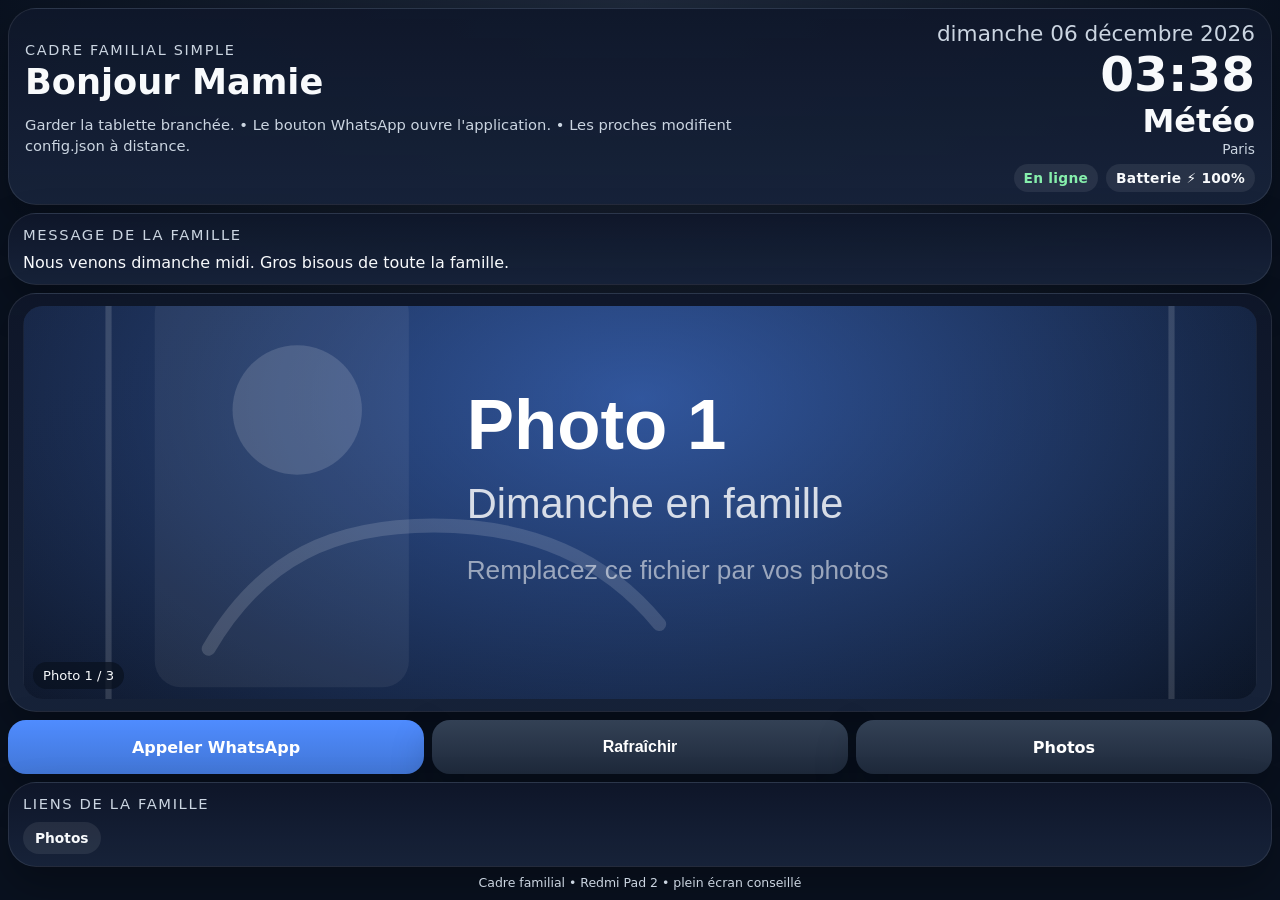
==== index.html @ 41dae537 "Add files via upload" ====
<!DOCTYPE html>
<html lang="fr">
<head>
  <meta charset="utf-8" />
  <meta name="viewport" content="width=device-width, initial-scale=1, viewport-fit=cover" />
  <meta name="theme-color" content="#09111f" />
  <meta name="apple-mobile-web-app-capable" content="yes" />
  <meta name="apple-mobile-web-app-status-bar-style" content="black-translucent" />
  <meta name="description" content="Cadre familial interactif pour tablette" />
  <link rel="manifest" href="manifest.json" />
  <link rel="icon" href="icons/icon-192.png" sizes="192x192" />
  <link rel="apple-touch-icon" href="icons/icon-192.png" />
  <link rel="stylesheet" href="styles.css" />
  <title>Cadre familial</title>
</head>
<body>
  <main class="shell" aria-label="Cadre familial">
    <header class="hero card">
      <div class="hero-copy">
        <p id="subtitle" class="eyebrow">Cadre familial</p>
        <h1 id="title">Bonjour</h1>
        <p id="familyNotes" class="small muted">Chargement...</p>
      </div>

      <div class="hero-meta" aria-label="Informations du jour">
        <div class="meta-group meta-datetime">
          <div id="dateLine" class="date-line">--</div>
          <div id="timeLine" class="time-line">--:--</div>
        </div>

        <div class="meta-group meta-weather">
          <div id="weatherMain" class="weather-main">--</div>
          <div id="weatherDetails" class="weather-details muted">Chargement...</div>
        </div>

        <div class="meta-group meta-status">
          <span id="onlineLine" class="status-badge status-online">En ligne</span>
          <span id="batteryLine" class="status-badge status-battery">Batterie --</span>
        </div>
      </div>
    </header>

    <section class="card message-card" aria-label="Message familial">
      <div class="panel-title">Message de la famille</div>
      <div id="messageBox" class="message-box">--</div>
    </section>

    <section class="card photo-card" aria-label="Photos familiales">
      <div class="photo-stage" id="photoStage" role="button" tabindex="0" aria-label="Photo suivante">
        <img id="photoImg" alt="Photos de la famille" />
        <div id="photoLabel" class="photo-label">--</div>
      </div>
    </section>

    <section class="actions" aria-label="Actions rapides">
      <a id="whatsappLink" class="cta" href="#" target="_blank" rel="noopener noreferrer">WhatsApp</a>
      <button id="refreshBtn" class="secondary" type="button">Rafraîchir</button>
      <a id="photoLink" class="secondary" href="#" target="_blank" rel="noopener noreferrer">Photos</a>
    </section>

    <section class="card footer-card" aria-label="Liens de la famille">
      <div class="panel-title">Liens de la famille</div>
      <div id="linkList" class="link-list"></div>
    </section>

    <footer class="footer">Cadre familial • Redmi Pad 2 • plein écran conseillé</footer>
  </main>

  <script src="app.js"></script>
</body>
</html>
---- styles.css ----
:root {
  --bg: #09111f;
  --panel: rgba(15, 23, 42, 0.94);
  --panel-2: rgba(23, 35, 58, 0.98);
  --text: #f8fafc;
  --muted: #cbd5e1;
  --accent: #4f8cff;
  --accent-strong: #3b82f6;
  --radius: 28px;
  --shadow: 0 18px 42px rgba(0, 0, 0, 0.28);
  --border: rgba(255, 255, 255, 0.09);
  --gap: 12px;
  --pad: 12px;
  --card-pad: 16px 18px;
}

* {
  box-sizing: border-box;
}

html {
  width: 100%;
  min-height: 100%;
  -webkit-text-size-adjust: 100%;
}

html,
body {
  margin: 0;
  width: 100%;
  min-height: 100%;
  overflow: hidden;
  background: radial-gradient(circle at top, #1e293b 0%, var(--bg) 60%);
  color: var(--text);
  font-family: Inter, system-ui, -apple-system, BlinkMacSystemFont, "Segoe UI", sans-serif;
}

body {
  padding: var(--pad);
}

a,
button,
[role="button"] {
  -webkit-tap-highlight-color: transparent;
}

button,
a {
  touch-action: manipulation;
}

img,
video,
canvas {
  max-width: 100%;
}

.shell {
  width: 100%;
  max-width: 1500px;
  margin: 0 auto;
  height: calc(100svh - (var(--pad) * 2));
  display: grid;
  grid-template-rows: auto auto minmax(0, 1fr) auto auto;
  gap: var(--gap);
}

.card {
  background: linear-gradient(180deg, var(--panel), var(--panel-2));
  border: 1px solid var(--border);
  border-radius: var(--radius);
  box-shadow: var(--shadow);
}

.hero {
  display: flex;
  align-items: flex-start;
  justify-content: space-between;
  gap: 14px;
  padding: 18px 20px;
}

.hero-copy,
.hero-meta {
  min-width: 0;
}

.hero-meta {
  display: grid;
  gap: 8px;
  justify-items: end;
}

.meta-group {
  display: grid;
  gap: 4px;
}

.eyebrow {
  margin: 0 0 6px;
  color: var(--muted);
  text-transform: uppercase;
  letter-spacing: 0.12em;
  font-size: 0.9rem;
}

h1 {
  margin: 0;
  font-size: clamp(2rem, 4vw, 3.8rem);
  line-height: 1.04;
}

.small {
  font-size: 0.98rem;
  line-height: 1.4;
}

.muted {
  color: var(--muted);
}

.date-line {
  color: var(--muted);
  font-size: clamp(1rem, 1.7vw, 1.35rem);
  text-align: right;
}

.time-line {
  font-size: clamp(2rem, 3.8vw, 3.6rem);
  font-weight: 800;
  line-height: 1;
  text-align: right;
}

.weather-main {
  font-size: clamp(1.9rem, 3vw, 3rem);
  font-weight: 800;
  line-height: 1;
  text-align: right;
}

.weather-details {
  font-size: 0.92rem;
  line-height: 1.25;
  text-align: right;
}

.meta-status {
  display: flex;
  flex-wrap: wrap;
  justify-content: flex-end;
  gap: 8px;
}

.status-badge {
  display: inline-flex;
  align-items: center;
  min-height: 28px;
  padding: 0 10px;
  border-radius: 999px;
  background: rgba(255, 255, 255, 0.08);
  font-size: 0.86rem;
  font-weight: 700;
  letter-spacing: 0.02em;
}

.status-online.on {
  color: #86efac;
}

.status-online.off {
  color: #fca5a5;
}

.message-card,
.photo-card,
.footer-card {
  padding: var(--card-pad);
}

.panel-title {
  font-size: 0.92rem;
  text-transform: uppercase;
  letter-spacing: 0.11em;
  color: var(--muted);
  margin-bottom: 10px;
}

.message-card {
  min-height: 0;
}

.message-box {
  font-size: clamp(1.15rem, 2vw, 2rem);
  line-height: 1.2;
  display: -webkit-box;
  -webkit-box-orient: vertical;
  -webkit-line-clamp: 3;
  overflow: hidden;
  word-break: break-word;
  overflow-wrap: anywhere;
}

.photo-card {
  min-height: 0;
  overflow: hidden;
}

.photo-stage {
  position: relative;
  width: 100%;
  height: 100%;
  min-height: 0;
  aspect-ratio: 16 / 9;
  overflow: hidden;
  border-radius: calc(var(--radius) - 8px);
  background: rgba(255, 255, 255, 0.05);
  cursor: pointer;
  user-select: none;
}

.photo-stage:focus-visible {
  outline: 2px solid rgba(79, 140, 255, 0.8);
  outline-offset: 3px;
}

.photo-stage img {
  width: 100%;
  height: 100%;
  object-fit: cover;
  display: block;
  opacity: 1;
  transition: opacity 240ms ease, transform 300ms ease;
  transform: scale(1);
}

.photo-stage img.fading {
  opacity: 0.22;
  transform: scale(1.01);
}

.photo-label {
  position: absolute;
  left: 14px;
  bottom: 14px;
  padding: 8px 12px;
  border-radius: 999px;
  background: rgba(9, 17, 31, 0.72);
  font-size: 0.92rem;
}

.actions {
  display: grid;
  grid-template-columns: repeat(3, minmax(0, 1fr));
  gap: 12px;
}

.cta,
.secondary {
  min-height: 76px;
  padding: 0 18px;
  border: 0;
  border-radius: 22px;
  box-shadow: var(--shadow);
  display: inline-flex;
  align-items: center;
  justify-content: center;
  text-decoration: none;
  font-size: clamp(1.15rem, 2.2vw, 1.7rem);
  font-weight: 800;
  color: white;
}

.cta {
  background: linear-gradient(180deg, var(--accent), var(--accent-strong));
}

.secondary {
  background: linear-gradient(180deg, #334155, #1e293b);
  cursor: pointer;
}

.link-list {
  display: flex;
  flex-wrap: wrap;
  gap: 10px;
}

.link-pill {
  padding: 12px 16px;
  border-radius: 999px;
  background: rgba(255, 255, 255, 0.08);
  color: var(--text);
  text-decoration: none;
  font-weight: 700;
}

.footer {
  text-align: center;
  color: var(--muted);
  font-size: 0.92rem;
  padding-bottom: 2px;
}

/* Portrait */
@media (orientation: portrait) {
  body {
    padding: 10px;
  }

  .shell {
    gap: 10px;
    height: calc(100svh - 20px);
  }

  .hero {
    flex-direction: column;
    padding: 16px 18px;
    gap: 10px;
  }

  .hero-meta {
    justify-items: start;
  }

  .date-line,
  .time-line,
  .weather-main,
  .weather-details {
    text-align: left;
  }

  .time-line {
    font-size: 2.5rem;
  }

  .top-gap,
  .status-status {
    display: none;
  }

  .message-box {
    font-size: 1.25rem;
    -webkit-line-clamp: 3;
  }

  .photo-card {
    padding: 12px;
  }

  .photo-stage {
    aspect-ratio: 16 / 10;
  }

  .actions {
    grid-template-columns: 1fr;
    gap: 10px;
  }

  .cta,
  .secondary {
    min-height: 64px;
    font-size: 1.15rem;
  }

  .footer-card {
    padding: 14px 16px;
  }
}

/* Landscape tablet */
@media screen and (orientation: landscape) and (min-width: 900px) {
  body {
    padding: 8px;
  }

  .shell {
    height: calc(100svh - 16px);
    gap: 8px;
  }

  .hero {
    padding: 12px 16px;
    gap: 10px;
    align-items: center;
  }

  .hero-meta {
    gap: 6px;
  }

  .hero-copy {
    max-width: 58%;
  }

  h1 {
    font-size: 2.2rem;
  }

  .small {
    font-size: 0.92rem;
  }

  .weather-main {
    font-size: 2rem;
  }

  .weather-details {
    font-size: 0.86rem;
  }

  .message-card,
  .footer-card,
  .photo-card {
    padding: 12px 14px;
  }

  .message-box {
    min-height: 0;
    font-size: 1rem;
    -webkit-line-clamp: 2;
  }

  .photo-card {
    display: flex;
    flex-direction: column;
    min-height: 0;
  }

  .photo-stage {
    flex: 1;
    min-height: 0;
    aspect-ratio: auto;
  }

  .photo-label {
    left: 10px;
    bottom: 10px;
    padding: 6px 10px;
    font-size: 0.82rem;
  }

  .actions {
    gap: 8px;
  }

  .cta,
  .secondary {
    min-height: 54px;
    font-size: 1rem;
    border-radius: 18px;
  }

  .link-list {
    gap: 8px;
  }

  .link-pill {
    padding: 8px 12px;
    font-size: 0.86rem;
  }

  .footer {
    font-size: 0.78rem;
  }
}

/* Small phones */
@media (max-width: 700px) {
  body {
    padding: 8px;
  }

  .shell {
    gap: 8px;
    height: calc(100svh - 16px);
  }

  .hero {
    padding: 14px 16px;
  }

  .time-line {
    font-size: 2.15rem;
  }

  .weather-main {
    font-size: 1.7rem;
  }

  .message-box {
    font-size: 1.05rem;
    -webkit-line-clamp: 3;
  }

  .photo-stage {
    aspect-ratio: 16 / 10;
  }

  .cta,
  .secondary {
    min-height: 60px;
    font-size: 1.05rem;
  }
}
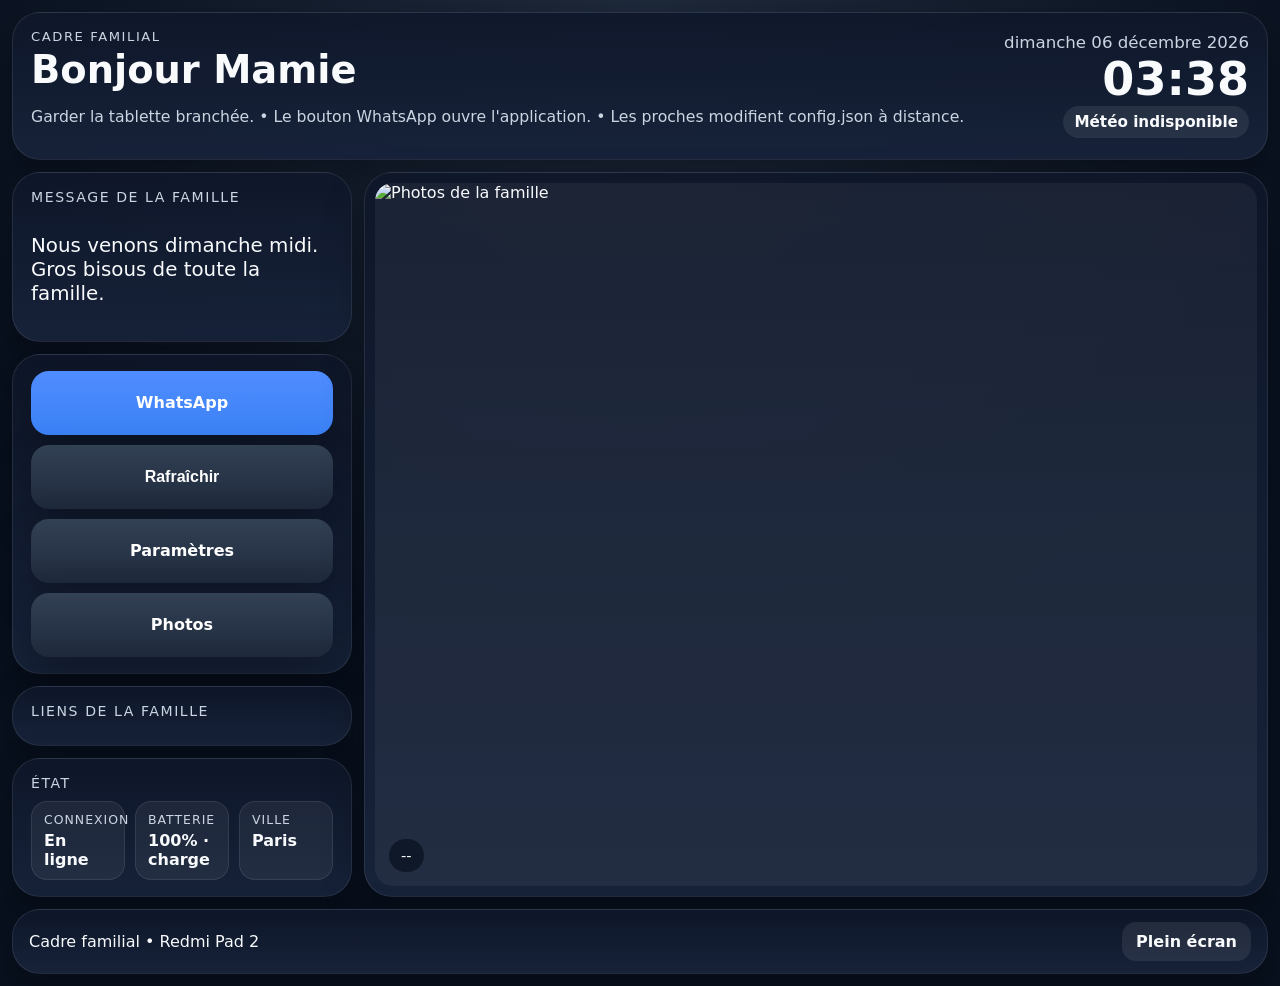
==== commit f56e4b8e: "Add files via upload" ====
--- a/index.html
+++ b/index.html
@@ -1,4 +1,4 @@
-<!DOCTYPE html>
+<!doctype html>
 <html lang="fr">
 <head>
   <meta charset="utf-8" />
@@ -6,66 +6,79 @@
   <meta name="theme-color" content="#09111f" />
   <meta name="apple-mobile-web-app-capable" content="yes" />
   <meta name="apple-mobile-web-app-status-bar-style" content="black-translucent" />
-  <meta name="description" content="Cadre familial interactif pour tablette" />
+  <meta name="description" content="Cadre familial pour tablette" />
+  <title>Cadre familial</title>
   <link rel="manifest" href="manifest.json" />
-  <link rel="icon" href="icons/icon-192.png" sizes="192x192" />
-  <link rel="apple-touch-icon" href="icons/icon-192.png" />
-  <link rel="stylesheet" href="styles.css" />
-  <title>Cadre familial</title>
+  <link rel="stylesheet" href="css/styles.css" />
 </head>
 <body>
-  <main class="shell" aria-label="Cadre familial">
-    <header class="hero card">
-      <div class="hero-copy">
+  <main class="shell" id="appShell">
+    <header class="header card">
+      <div class="header-title">
         <p id="subtitle" class="eyebrow">Cadre familial</p>
         <h1 id="title">Bonjour</h1>
         <p id="familyNotes" class="small muted">Chargement...</p>
       </div>
-
-      <div class="hero-meta" aria-label="Informations du jour">
-        <div class="meta-group meta-datetime">
-          <div id="dateLine" class="date-line">--</div>
-          <div id="timeLine" class="time-line">--:--</div>
-        </div>
-
-        <div class="meta-group meta-weather">
-          <div id="weatherMain" class="weather-main">--</div>
-          <div id="weatherDetails" class="weather-details muted">Chargement...</div>
-        </div>
-
-        <div class="meta-group meta-status">
-          <span id="onlineLine" class="status-badge status-online">En ligne</span>
-          <span id="batteryLine" class="status-badge status-battery">Batterie --</span>
-        </div>
+      <div class="header-meta">
+        <div id="dateLine" class="date-line">--</div>
+        <div id="timeLine" class="time-line">--:--</div>
+        <div id="weatherBadge" class="weather-badge">--</div>
       </div>
     </header>
 
-    <section class="card message-card" aria-label="Message familial">
-      <div class="panel-title">Message de la famille</div>
-      <div id="messageBox" class="message-box">--</div>
-    </section>
+    <aside class="sidebar">
+      <section class="card message-card panel">
+        <div class="panel-title">Message de la famille</div>
+        <div id="messageBox" class="message-box">--</div>
+      </section>
 
-    <section class="card photo-card" aria-label="Photos familiales">
-      <div class="photo-stage" id="photoStage" role="button" tabindex="0" aria-label="Photo suivante">
+      <section class="actions card panel">
+        <a id="whatsappLink" class="cta" href="#" rel="noopener noreferrer">WhatsApp</a>
+        <button id="refreshBtn" class="secondary" type="button">Rafraîchir</button>
+        <a id="settingsLink" class="secondary" href="settings.html">Paramètres</a>
+        <a id="photoLink" class="secondary" href="#" rel="noopener noreferrer">Photos</a>
+      </section>
+
+      <section class="card links-card panel">
+        <div class="panel-title">Liens de la famille</div>
+        <div id="linkList" class="link-list"></div>
+      </section>
+
+      <section class="card status-card panel">
+        <div class="panel-title">État</div>
+        <div class="status-grid">
+          <div>
+            <span class="status-label">Connexion</span>
+            <span id="networkLine" class="status-value">--</span>
+          </div>
+          <div>
+            <span class="status-label">Batterie</span>
+            <span id="batteryLine" class="status-value">--</span>
+          </div>
+          <div>
+            <span class="status-label">Ville</span>
+            <span id="cityLine" class="status-value">--</span>
+          </div>
+        </div>
+      </section>
+    </aside>
+
+    <section class="card photo-card">
+      <div class="photo-stage">
         <img id="photoImg" alt="Photos de la famille" />
         <div id="photoLabel" class="photo-label">--</div>
       </div>
     </section>
 
-    <section class="actions" aria-label="Actions rapides">
-      <a id="whatsappLink" class="cta" href="#" target="_blank" rel="noopener noreferrer">WhatsApp</a>
-      <button id="refreshBtn" class="secondary" type="button">Rafraîchir</button>
-      <a id="photoLink" class="secondary" href="#" target="_blank" rel="noopener noreferrer">Photos</a>
-    </section>
-
-    <section class="card footer-card" aria-label="Liens de la famille">
-      <div class="panel-title">Liens de la famille</div>
-      <div id="linkList" class="link-list"></div>
-    </section>
-
-    <footer class="footer">Cadre familial • Redmi Pad 2 • plein écran conseillé</footer>
+    <footer class="footer card">
+      <span>Cadre familial • Redmi Pad 2</span>
+      <button id="fullscreenBtn" class="footer-action" type="button">Plein écran</button>
+    </footer>
   </main>
 
-  <script src="app.js"></script>
+  <script src="js/storage.js"></script>
+  <script src="js/weather.js"></script>
+  <script src="js/slideshow.js"></script>
+  <script src="js/app.js"></script>
 </body>
 </html>
--- a/css/styles.css
+++ b/css/styles.css
@@ -0,0 +1,223 @@
+:root {
+  --bg: #09111f;
+  --bg2: #101a2d;
+  --panel: rgba(15, 23, 42, 0.9);
+  --panel-2: rgba(23, 35, 58, 0.98);
+  --text: #f8fafc;
+  --muted: #cbd5e1;
+  --accent: #4f8cff;
+  --accent-strong: #3b82f6;
+  --radius: 28px;
+  --shadow: 0 18px 42px rgba(0, 0, 0, 0.28);
+  --border: rgba(255, 255, 255, 0.09);
+  --gap: 12px;
+  --pad: 12px;
+  --card-pad: 16px 18px;
+  --sidebar-width: 340px;
+  --photo-scale: 72%;
+}
+
+* { box-sizing: border-box; }
+html { width: 100%; min-height: 100%; -webkit-text-size-adjust: 100%; }
+html, body {
+  margin: 0;
+  width: 100%;
+  min-height: 100%;
+  overflow-x: hidden;
+  background: radial-gradient(circle at top, #1e293b 0%, var(--bg) 60%);
+  color: var(--text);
+  font-family: Inter, system-ui, -apple-system, BlinkMacSystemFont, "Segoe UI", sans-serif;
+}
+body { padding: var(--pad); }
+a, button { -webkit-tap-highlight-color: transparent; }
+img, video, canvas { max-width: 100%; }
+
+body[data-theme="light"] {
+  --bg: #eff4ff;
+  --bg2: #dbe6ff;
+  --panel: rgba(255,255,255,0.9);
+  --panel-2: rgba(245,247,255,0.97);
+  --text: #0f172a;
+  --muted: #475569;
+  --border: rgba(15, 23, 42, 0.08);
+  background: radial-gradient(circle at top, #ffffff 0%, #dbe6ff 65%);
+}
+
+.shell {
+  width: 100%;
+  max-width: 1500px;
+  margin: 0 auto;
+  display: grid;
+  gap: var(--gap);
+  grid-template-columns: minmax(280px, var(--sidebar-width)) 1fr;
+  grid-template-rows: auto 1fr auto;
+  grid-template-areas:
+    "header header"
+    "sidebar photo"
+    "footer footer";
+  min-height: calc(100svh - (var(--pad) * 2));
+}
+
+.card {
+  background: linear-gradient(180deg, var(--panel), var(--panel-2));
+  border: 1px solid var(--border);
+  border-radius: var(--radius);
+  box-shadow: var(--shadow);
+}
+
+.header {
+  grid-area: header;
+  display: flex;
+  align-items: center;
+  justify-content: space-between;
+  gap: 14px;
+  padding: 16px 18px;
+}
+
+.header-title, .header-meta { min-width: 0; }
+.header-meta {
+  text-align: right;
+  display: grid;
+  gap: 4px;
+}
+
+.eyebrow {
+  margin: 0 0 6px;
+  color: var(--muted);
+  text-transform: uppercase;
+  letter-spacing: 0.12em;
+  font-size: 0.82rem;
+}
+
+h1 {
+  margin: 0;
+  font-size: clamp(1.9rem, 3vw, 3.2rem);
+  line-height: 1.05;
+}
+
+.small { font-size: 0.98rem; line-height: 1.35; }
+.muted { color: var(--muted); }
+
+.date-line { color: var(--muted); font-size: clamp(0.95rem, 1.3vw, 1.15rem); }
+.time-line { font-size: clamp(2rem, 3.6vw, 3.6rem); font-weight: 800; line-height: 1; }
+.weather-badge {
+  justify-self: end;
+  padding: 7px 11px;
+  border-radius: 999px;
+  background: rgba(255,255,255,0.08);
+  color: var(--text);
+  font-weight: 700;
+  font-size: 0.95rem;
+}
+
+.sidebar { grid-area: sidebar; display: grid; gap: var(--gap); align-content: start; min-width: 0; }
+.photo-card { grid-area: photo; min-width: 0; overflow: hidden; padding: 10px; }
+.footer { grid-area: footer; display: flex; align-items: center; justify-content: space-between; gap: 12px; padding: 12px 16px; }
+.footer-action {
+  border: 0; background: rgba(255,255,255,0.08); color: var(--text);
+  border-radius: 14px; padding: 10px 14px; font: inherit; font-weight: 700; cursor: pointer;
+}
+
+.panel { padding: var(--card-pad); }
+.panel-title {
+  font-size: 0.88rem; text-transform: uppercase; letter-spacing: 0.11em;
+  color: var(--muted); margin-bottom: 10px;
+}
+
+.message-box {
+  font-size: clamp(1.1rem, 1.55vw, 1.8rem);
+  line-height: 1.22;
+  min-height: 110px;
+  display: flex;
+  align-items: center;
+  overflow-wrap: anywhere;
+  word-break: break-word;
+}
+
+.actions { display: grid; gap: 10px; }
+.cta, .secondary {
+  min-height: 64px; padding: 0 16px; border: 0; border-radius: 18px;
+  box-shadow: var(--shadow); display: inline-flex; align-items: center; justify-content: center;
+  text-decoration: none; font-size: clamp(1rem, 1.25vw, 1.2rem); font-weight: 800; color: white;
+}
+.cta { background: linear-gradient(180deg, var(--accent), var(--accent-strong)); }
+.secondary { background: linear-gradient(180deg, #334155, #1e293b); cursor: pointer; }
+
+.link-list { display: flex; flex-wrap: wrap; gap: 10px; }
+.link-pill {
+  padding: 12px 14px; border-radius: 999px; background: rgba(255,255,255,0.08);
+  color: var(--text); text-decoration: none; font-weight: 700;
+}
+
+.status-grid {
+  display: grid;
+  grid-template-columns: repeat(3, minmax(0, 1fr));
+  gap: 10px;
+}
+.status-grid > div {
+  background: rgba(255,255,255,0.06); border: 1px solid var(--border);
+  border-radius: 16px; padding: 10px 12px; min-width: 0;
+}
+.status-label { display: block; font-size: 0.78rem; color: var(--muted); text-transform: uppercase; letter-spacing: 0.08em; }
+.status-value { display: block; margin-top: 4px; font-weight: 800; }
+
+.photo-stage {
+  position: relative; width: 100%; height: 100%; min-height: 0; overflow: hidden;
+  border-radius: calc(var(--radius) - 10px); background: rgba(255,255,255,0.05);
+}
+.photo-stage img {
+  width: 100%; height: 100%; object-fit: cover; display: block;
+  opacity: 1; transition: opacity 500ms ease, transform 700ms ease;
+  transform: scale(1);
+}
+.photo-stage img.is-fading { opacity: 0; transform: scale(1.01); }
+.photo-label {
+  position: absolute; left: 14px; bottom: 14px; padding: 8px 12px; border-radius: 999px;
+  background: rgba(9, 17, 31, 0.72); font-size: 0.92rem;
+}
+
+[data-show-weather="false"] #weatherBadge { display: none; }
+[data-show-time="false"] #timeLine { display: none; }
+[data-show-time="false"] .date-line { margin-top: 4px; }
+
+body.compact .message-box { min-height: 86px; }
+body.compact .cta, body.compact .secondary { min-height: 56px; }
+body.compact .photo-card { padding: 8px; }
+
+@media (orientation: landscape) {
+  .shell { grid-template-columns: minmax(290px, var(--sidebar-width)) 1fr; grid-template-rows: auto 1fr auto; grid-template-areas: "header header" "sidebar photo" "footer footer"; }
+  .photo-card { min-height: 0; }
+  .photo-stage { min-height: 0; }
+  .sidebar { align-content: stretch; }
+  .message-card { min-height: 0; }
+  .links-card { min-height: 0; }
+}
+
+@media (orientation: portrait) {
+  body { padding: 10px; }
+  .shell {
+    grid-template-columns: 1fr;
+    grid-template-rows: auto auto minmax(320px, 1fr) auto auto auto;
+    grid-template-areas: "header" "sidebar" "photo" "footer";
+  }
+  .header { flex-direction: column; align-items: flex-start; }
+  .header-meta { text-align: left; justify-items: start; }
+  .status-grid { grid-template-columns: 1fr; }
+  .photo-card { min-height: 42vh; }
+}
+
+@media (max-width: 920px) {
+  .shell { grid-template-columns: 1fr; grid-template-areas: "header" "sidebar" "photo" "footer"; }
+  .header { flex-direction: column; align-items: flex-start; }
+  .header-meta { text-align: left; justify-items: start; }
+}
+
+@media (max-width: 700px) {
+  body { padding: 8px; }
+  .header { padding: 14px; }
+  .panel, .photo-card { padding: 12px; }
+  .photo-card { min-height: 34vh; }
+  .actions { grid-template-columns: 1fr; }
+  .status-grid { grid-template-columns: 1fr; }
+  .footer { flex-direction: column; align-items: flex-start; }
+}
